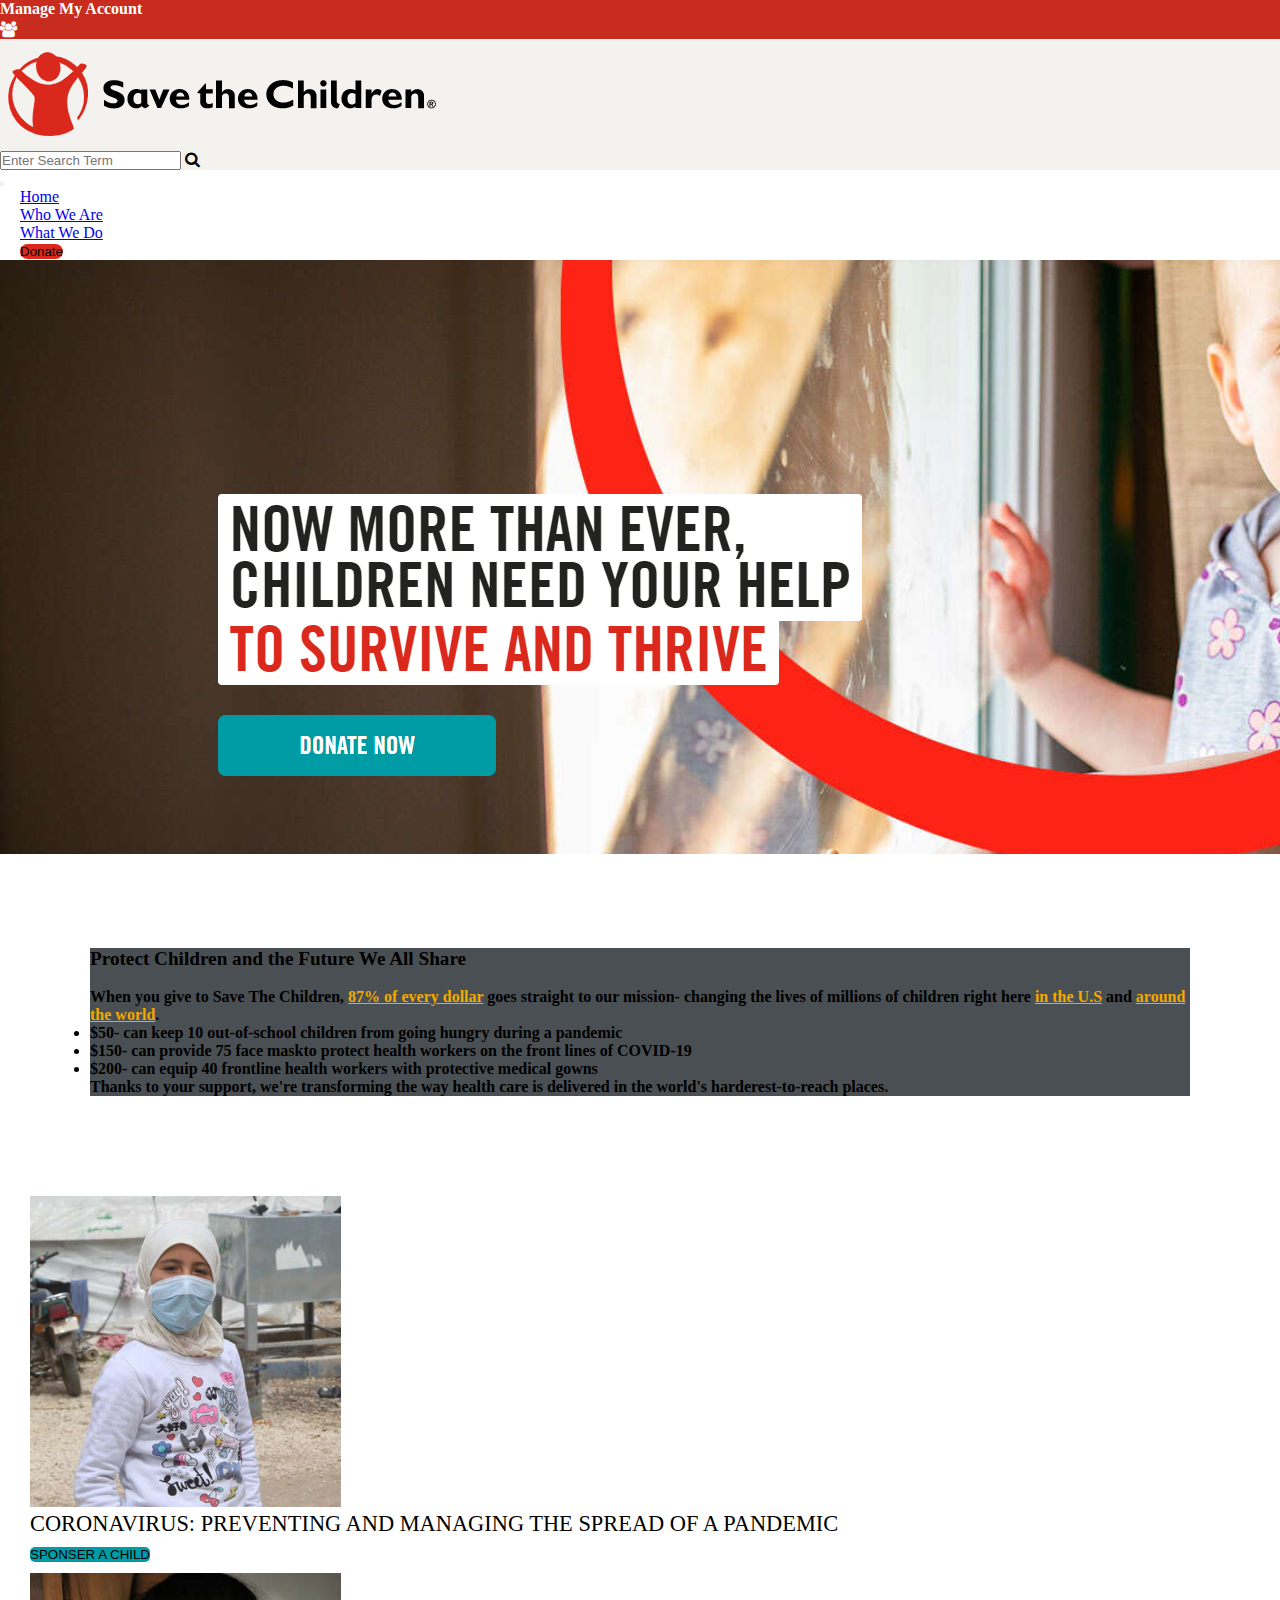
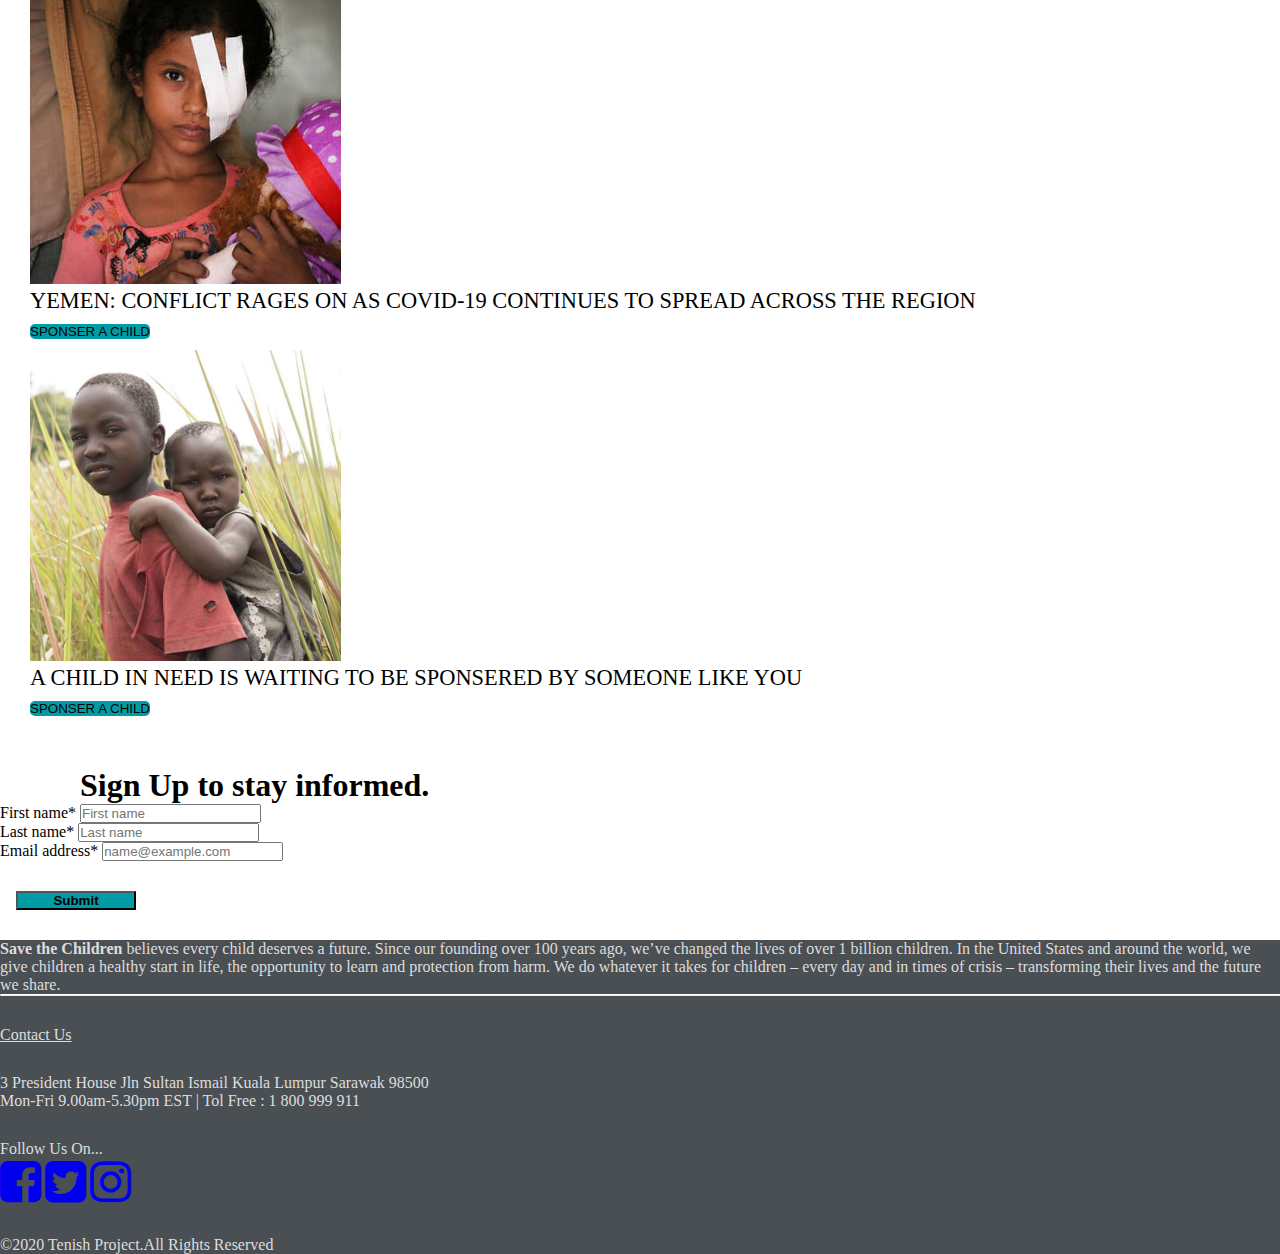
==== index.html @ 237608b5 "Initial Commit" ====
<!doctype html>
<html lang="en">
  <head>
    <!-- Required meta tags -->
    <meta charset="utf-8">
    <meta name="viewport" content="width=device-width, initial-scale=1, shrink-to-fit=no">

    <!-- Bootstrap CSS -->
    <link rel="stylesheet" href="https://stackpath.bootstrapcdn.com/bootstrap/4.5.0/css/bootstrap.min.css" integrity="sha384-9aIt2nRpC12Uk9gS9baDl411NQApFmC26EwAOH8WgZl5MYYxFfc+NcPb1dKGj7Sk" crossorigin="anonymous">

    <title>Save the children</title>
    <link rel="stylesheet" type="text/css" href="./assets/css/style.css">
    <link rel="stylesheet" href="https://stackpath.bootstrapcdn.com/font-awesome/4.7.0/css/font-awesome.min.css" integrity="sha384-wvfXpqpZZVQGK6TAh5PVlGOfQNHSoD2xbE+QkPxCAFlNEevoEH3Sl0sibVcOQVnN" crossorigin="anonymous">
  </head>
  <body>
  	<section class="first">
      <div class="container">
        <div class="row">
          <div class="col-md-12">
  		        <h4 class="float-sm-right">Manage My Account</h4>
  		        <i class="fa fa-users float-right" aria-hidden="true"></i>
          </div>
        </div>
      </div>
  	</section>

    <section>
      <div class="menu container-fluid">
        <div class="row">
          <div class="col-md-6">
            <img src="./assets/img/logo.png" class="img-fluid">
          </div>
        
          <div class="col-md-6">
            <form class="form-inline float-sm-right mt-4 mr-4">
                <input class="form-control mr-sm-2" type="search" placeholder="Enter Search Term" aria-label="Search">
                <i class="fa fa-search" aria-hidden="true"></i>
              </form>
          </div>
          </div>
      </div>
    </section>

    <nav class="navbar navbar-expand-lg navbar-light"> <!-- Navbar section -->
      <button class="navbar-toggler light-link" type="button" data-toggle="collapse" data-target="#navbarSupportedContent" aria-controls="navbarSupportedContent" aria-expanded="false" aria-label="Toggle navigation">
        <span class="navbar-toggler-icon bg-white"></span>
      </button>

      <div class="collapse navbar-collapse" id="navbarSupportedContent">
        <ul class="navbar-nav ml-auto">
          <li class="nav-item">
            <a class="nav-link px-4 text-dark font-weight-bold" href="index.html">Home  </a>
          </li>
          <li class="nav-item">
            <a class="nav-link px-4 text-dark font-weight-bold" href="about-us.html">Who We Are  </a>
          </li>
          <li class="nav-item">
            <a class="nav-link px-4 text-dark font-weight-bold" href="mission.html">What We Do  </a>
          </li>
          <li class="nav-item">
            <button onclick="window.location.href='donate.html';" class="nav-link px-4 text-white font-weight-bold">Donate</button>
          </li>
      </div>
    </nav> <!-- End Of Navbar -->

    <section class="banner">
      <div class="container-fluid d-flex">
            <img src="./assets/img/banner.png" class="w-100">
        </div>
      </div>
    </section>

    <section class="info">
      <div class="container">
        <div class="row">
          <div class="col-md-12 text-white">
            <h2 class="">Protect Children and the Future We All Share</h2>
            <br>
            <h3>When you give to Save The Children, <u>87% of every dollar</u> goes straight to our mission- changing the lives of millions of children right here <u>in the U.S</u> and <u>around the world</u>.</h3>

            <ul class="pl-5">
              <li><h3>$50- can keep 10 out-of-school children from going hungry during a pandemic</h3></li>
              <li><h3>$150- can provide 75 face maskto protect health workers on the front lines of COVID-19</h3></li>
              <li><h3>$200- can equip 40 frontline health workers with protective medical gowns</h3></li>
            </ul>

            <h3>Thanks to your support, we're transforming the way health care is delivered in the world's harderest-to-reach places.</h3>
          </div>
        </div>
      </div>
    </section>

    <section class="kids">
      <div class="container d-flex">
        <div class="row">
          <div class="col-md-4">
            <img src="./assets/img/corona.jpg" class="img-fluid w-100">
            <h2>CORONAVIRUS: PREVENTING AND MANAGING THE SPREAD OF A PANDEMIC</h2>
            <button onclick="window.location.href='donate.html';" class="nav-link px-4 text-white font-weight-bold">SPONSER A CHILD</button>
          </div>

          <div class="col-md-4">
            <img src="./assets/img/yemen.jpg" class="img-fluid w-100">
            <h2>YEMEN: CONFLICT RAGES ON AS COVID-19 CONTINUES TO SPREAD ACROSS THE REGION</h2>
            <button onclick="window.location.href='donate.html';" class="nav-link px-4 text-white font-weight-bold">SPONSER A CHILD</button>
          </div>

          <div class="col-md-4">
            <img src="./assets/img/sponser.jpg" class="img-fluid w-100">
            <h2>A CHILD IN NEED IS WAITING TO BE SPONSERED BY SOMEONE LIKE YOU</h2>
            <button onclick="window.location.href='donate.html';" class="nav-link px-4 text-white font-weight-bold">SPONSER A CHILD</button>
          </div>
        </div>
      </div>
    </section>

    <section class="contact">
      <h1>Sign Up to stay informed.</h1>
      <div class="container-fluid">
        <div class="row my-4 mx-5">
          <div class="col-md-3 form-group">
            <label for="exampleFormControlInput2">First name*</label>
                <input type="text" class="form-control" placeholder="First name">
          </div>
          <div class="col-md-3 form-group">
                <label for="exampleFormControlInput2">Last name*</label>
                <input type="text" class="form-control" placeholder="Last name">
          </div>
          <div class="col-md-3 form-group">
              <label for="exampleFormControlInput3">Email address*</label>
              <input type="email" class="form-control" id="exampleFormControlInput1" placeholder="name@example.com">
          </div> 
            <button type="submit" class="btn btn-primary">Submit</button>  
          </div>
        </div>
      </div>
    </section>

    <footer>
      <div class="container">
        <div class="row">
          <div class="col-md-6">
            <h2>
              <span>Save the Children</span> believes every child deserves a future. Since our founding over 100 years ago, we’ve changed the lives of over 1 billion children. In the United States and around the world, we give children a healthy start in life, the opportunity to learn and protection from harm. We do whatever it takes for children – every day and in times of crisis – transforming their lives and the future we share.
            </h2>
          </div>
        </div>
      </div>
      <div class="container">  
      <hr>
      </div> 

      <div class="container">
        <div class="row">
          <div class="col-md-6">
            <h2 class="text-white"><u>Contact Us</u></h2>
            <h2>
              3 President House Jln Sultan Ismail Kuala Lumpur Sarawak 98500<br>
              Mon-Fri 9.00am-5.30pm EST | Tol Free : 1 800 999 911
            </h2>
          </div>
          <div class="col-md-6">
            <h2>Follow Us On...</h2>
            <a href="https://www.facebook.com/" target="_blank"><i class="fa fa-facebook-square fa-3x text-white px-2" aria-hidden="true"></i></a>
            <a href="https://twitter.com/explore" target="_blank"><i class="fa fa-twitter-square fa-3x text-white px-2" aria-hidden="true"></i></a>
            <a href="https://www.instagram.com/" target="_blank"><i class="fa fa-instagram fa-3x text-white px-2" aria-hidden="true"></i></a>
          </div>
        </div>
      </div>
      <h2 class="text-center text-muted mx-0 my-0 mt-2">&copy;2020 Tenish Project.All Rights Reserved </h2>
    </footer>


    <!-- Optional JavaScript -->
    <!-- jQuery first, then Popper.js, then Bootstrap JS -->
    <script src="https://code.jquery.com/jquery-3.5.1.slim.min.js" integrity="sha384-DfXdz2htPH0lsSSs5nCTpuj/zy4C+OGpamoFVy38MVBnE+IbbVYUew+OrCXaRkfj" crossorigin="anonymous"></script>
    <script src="https://cdn.jsdelivr.net/npm/popper.js@1.16.0/dist/umd/popper.min.js" integrity="sha384-Q6E9RHvbIyZFJoft+2mJbHaEWldlvI9IOYy5n3zV9zzTtmI3UksdQRVvoxMfooAo" crossorigin="anonymous"></script>
    <script src="https://stackpath.bootstrapcdn.com/bootstrap/4.5.0/js/bootstrap.min.js" integrity="sha384-OgVRvuATP1z7JjHLkuOU7Xw704+h835Lr+6QL9UvYjZE3Ipu6Tp75j7Bh/kR0JKI" crossorigin="anonymous"></script>
  </body>
</html>
---- assets/css/style.css ----
* {
  padding: 0;
  margin: 0;
  box-sizing: border-box;
}

.first {
  background-color: #C82C1E;
}
.first i {
  font-size: 1rem;
  margin-right: 0.5rem;
  margin-top: 3px;
  color: #FFF;
}
.first h4 {
  font-size: 1rem;
  color: #FFF;
}

.menu {
  background: #F3F2EE;
}
.menu i {
  margin-right: 7rem;
}

.collapse ul li {
  margin-right: 20px;
  padding-left: 20px;
}
.collapse ul li button {
  background-color: #DA291C;
  border: none;
  border-radius: 8px;
}

.info {
  background-color: #4A4F53;
  margin: 90px;
}
.info u {
  color: #F2A900;
}
.info h2 {
  font-size: 1.2rem;
}
.info h3 {
  font-size: 1rem;
}

.kids img {
  height: auto;
  width: 311px;
  margin-top: 10px;
  margin-left: 30px;
  margin-right: 50px;
}
.kids h2 {
  font-size: 1.4rem;
  margin-right: 50px;
  margin-left: 30px;
  font-weight: 500;
}
.kids button {
  margin-right: 50px;
  margin-left: 30px;
  margin-top: 10px;
  background-color: #009CA6;
  border: none;
  border-radius: 5px;
}

.contact {
  margin-top: 50px;
}
.contact h1 {
  margin-left: 5rem;
}
.contact button {
  margin-top: 1.9rem;
  background: #009CA6;
  font-weight: 600;
  width: 120px;
  margin-left: 1rem;
}

.about-us button {
  margin-top: 1.9rem;
  background: #DA291C;
  font-weight: 600;
  width: auto;
  margin-left: 1rem;
  border: none;
  border-radius: 4px;
}

.money h2 {
  font-size: 1.5rem;
  font-weight: 700;
}
.money h3 {
  font-size: 1rem;
  font-weight: 400;
}

.donate-form {
  background-image: url("../img/bg.jpg");
  background-size: cover;
  background-repeat: no-repeat;
  background-attachment: fixed;
  width: 100%;
  height: auto;
}

.contain {
  background-color: #FFF;
  margin-top: 60px;
  border-radius: 5px;
  margin-bottom: 30px;
}
.contain h1 {
  font-size: 2.3rem;
  font-weight: 700;
  padding-top: 30px;
  padding-left: 10px;
}
.contain h3 {
  font-size: 1.2rem;
  font-weight: 400;
  padding-top: 20px;
  padding-bottom: 30px;
  padding-left: 10px;
}

.amount {
  background: #F1F0EB;
}
.amount button {
  margin-right: 5px;
  margin-top: 10px;
  background-color: #D1CCBD;
  color: #000;
  font-weight: 500;
  font-size: 1.5rem;
  border: none;
}

.submit button {
  margin-right: 5px;
  margin-top: 10px;
  background-color: #DA291C;
  color: #000;
  font-weight: 500;
  font-size: 1.5rem;
  border: none;
  padding: 0 90px;
}

footer {
  background-color: #4A4F53;
  color: #dedddd;
}
footer h2 {
  font-size: 1rem;
  margin-top: 30px;
  font-weight: 400;
}
footer span {
  font-weight: 700;
}
footer hr {
  border-top: 1px solid #FFF;
}

/*# sourceMappingURL=style.css.map */
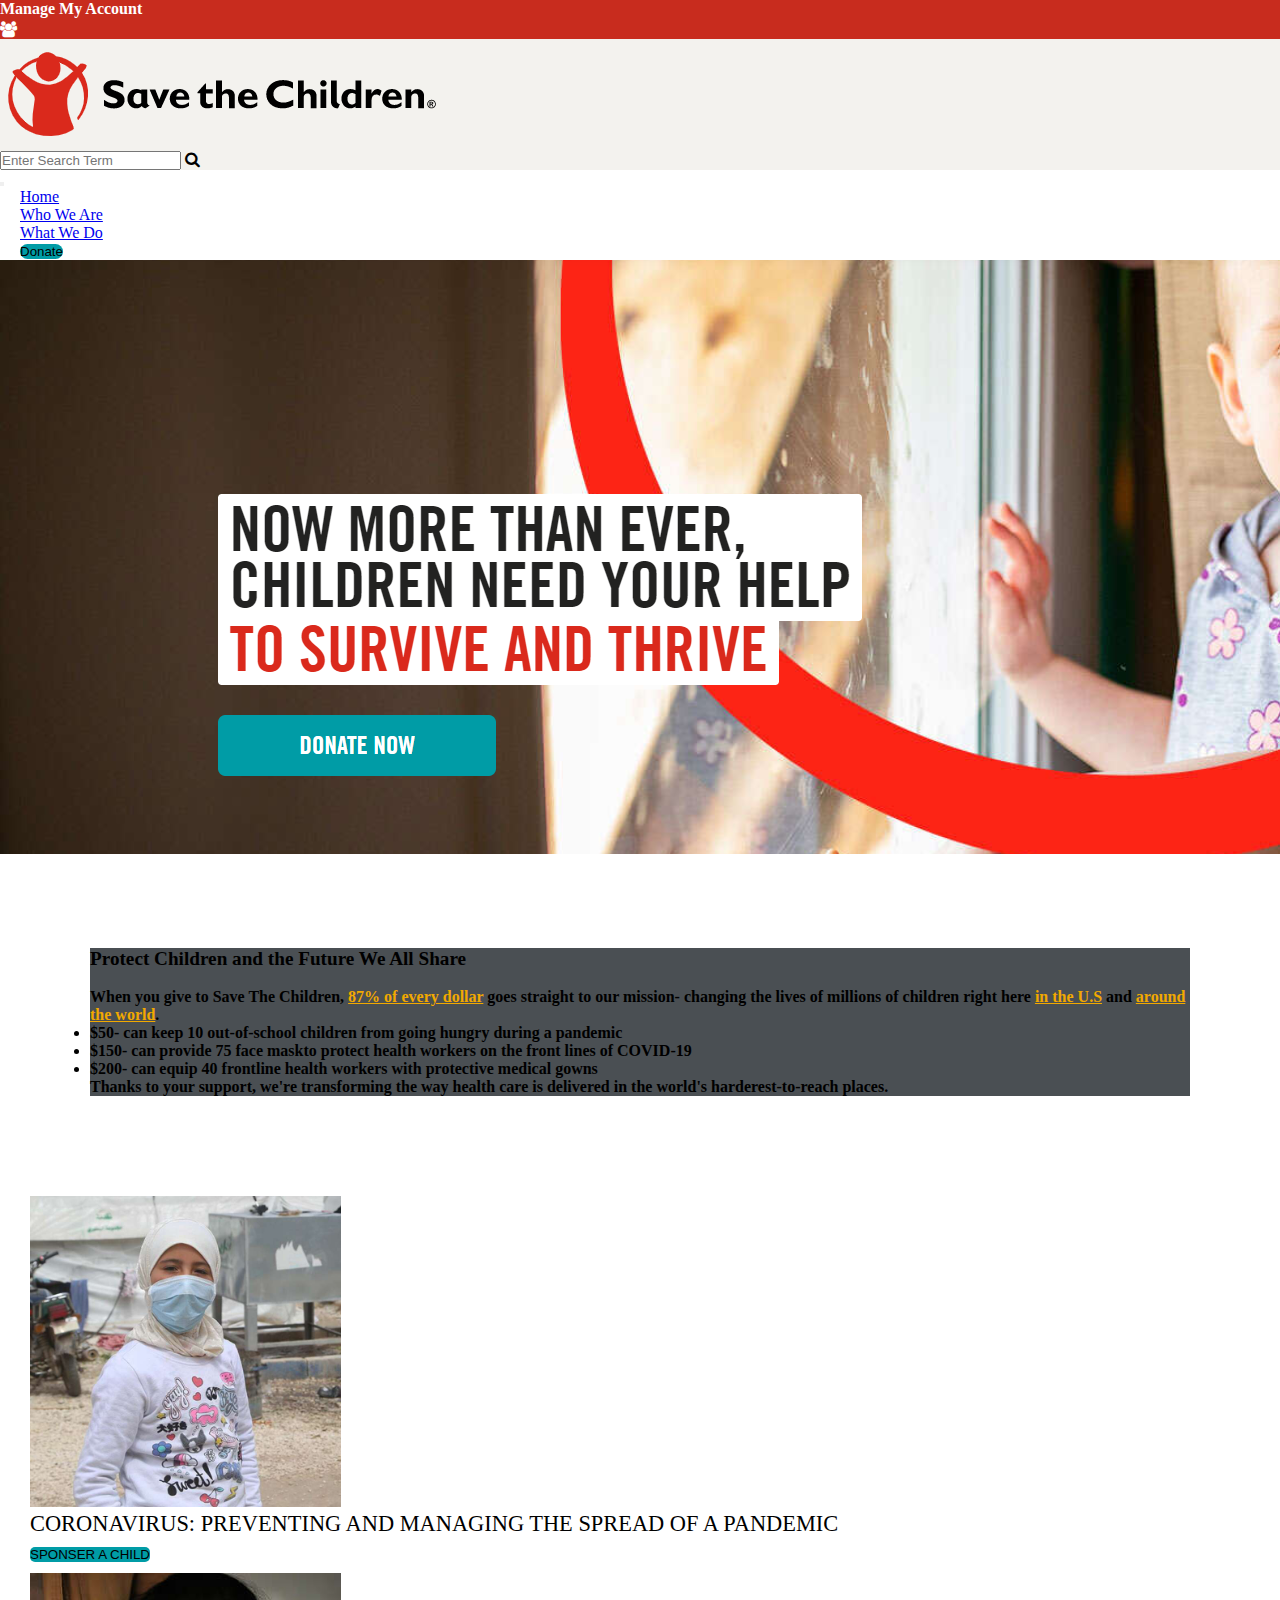
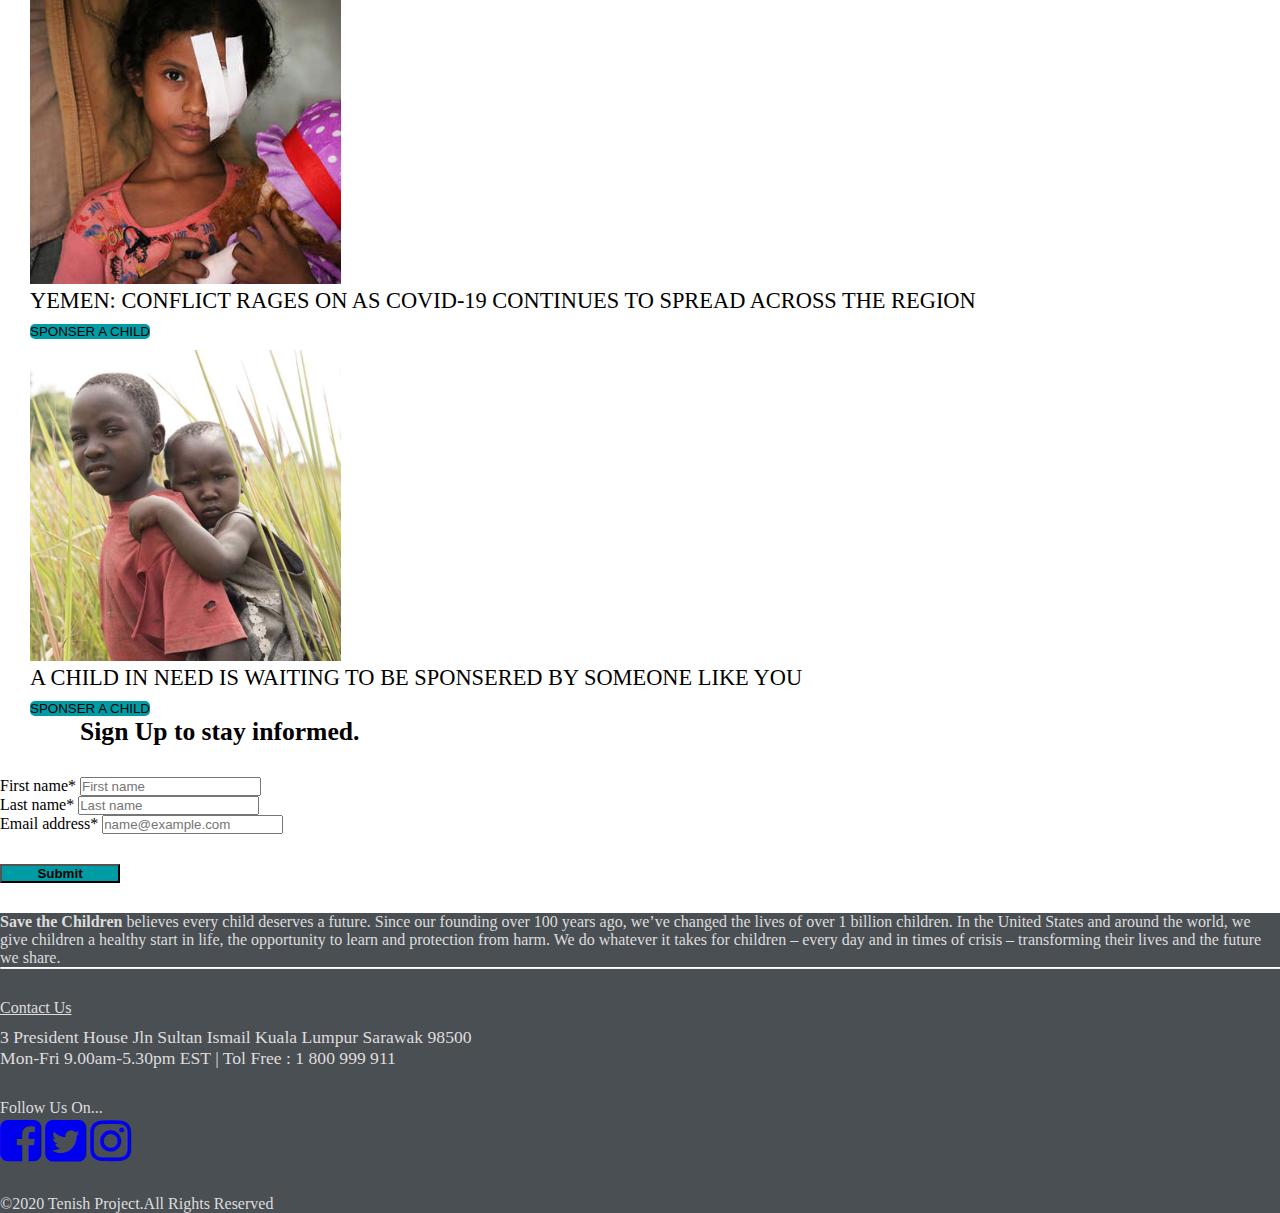
==== commit a7ada95e: "your updated message" ====
--- a/index.html
+++ b/index.html
@@ -106,7 +106,7 @@
           </div>
 
           <div class="col-md-4">
-            <img src="./assets/img/sponser.jpg" class="img-fluid w-100">
+            <img src="./assets/img/spoonser.jpg" class="img-fluid w-100">
             <h2>A CHILD IN NEED IS WAITING TO BE SPONSERED BY SOMEONE LIKE YOU</h2>
             <button onclick="window.location.href='donate.html';" class="nav-link px-4 text-white font-weight-bold">SPONSER A CHILD</button>
           </div>
@@ -114,11 +114,11 @@
       </div>
     </section>
 
-    <section class="contact">
-      <h1>Sign Up to stay informed.</h1>
+    <h1 class="sign mt-4 ">Sign Up to stay informed.</h1>
+    <section class="contact d-flex justify-content-center">
       <div class="container-fluid">
-        <div class="row my-4 mx-5">
-          <div class="col-md-3 form-group">
+        <div class="row mb-4 mx-5 ">
+          <div class="col-md-3 form-group ">
             <label for="exampleFormControlInput2">First name*</label>
                 <input type="text" class="form-control" placeholder="First name">
           </div>
@@ -130,13 +130,15 @@
               <label for="exampleFormControlInput3">Email address*</label>
               <input type="email" class="form-control" id="exampleFormControlInput1" placeholder="name@example.com">
           </div> 
+          <div class="col-md-2 form-group">
             <button type="submit" class="btn btn-primary">Submit</button>  
+          </div>
           </div>
         </div>
       </div>
     </section>
 
-    <footer>
+    <footer class="px-0 py-0 mx-0 my-0">
       <div class="container">
         <div class="row">
           <div class="col-md-6">
@@ -152,14 +154,14 @@
 
       <div class="container">
         <div class="row">
-          <div class="col-md-6">
+          <div class="col-md-6 text-center">
             <h2 class="text-white"><u>Contact Us</u></h2>
-            <h2>
+            <h3>
               3 President House Jln Sultan Ismail Kuala Lumpur Sarawak 98500<br>
               Mon-Fri 9.00am-5.30pm EST | Tol Free : 1 800 999 911
-            </h2>
+            </h3>
           </div>
-          <div class="col-md-6">
+          <div class="col-md-6 text-center">
             <h2>Follow Us On...</h2>
             <a href="https://www.facebook.com/" target="_blank"><i class="fa fa-facebook-square fa-3x text-white px-2" aria-hidden="true"></i></a>
             <a href="https://twitter.com/explore" target="_blank"><i class="fa fa-twitter-square fa-3x text-white px-2" aria-hidden="true"></i></a>
@@ -167,7 +169,7 @@
           </div>
         </div>
       </div>
-      <h2 class="text-center text-muted mx-0 my-0 mt-2">&copy;2020 Tenish Project.All Rights Reserved </h2>
+      <h2 class="text-center text-muted mx-0 my-0 mt-2 px-0 py-0">&copy;2020 Tenish Project.All Rights Reserved </h2>
     </footer>
 
 
--- a/assets/css/style.css
+++ b/assets/css/style.css
@@ -30,7 +30,7 @@
   padding-left: 20px;
 }
 .collapse ul li button {
-  background-color: #DA291C;
+  background-color: #009CA6;
   border: none;
   border-radius: 8px;
 }
@@ -71,23 +71,25 @@
   border-radius: 5px;
 }
 
+.sign {
+  margin-left: 5rem;
+  font-size: 1.6rem;
+}
+
 .contact {
-  margin-top: 50px;
-}
-.contact h1 {
-  margin-left: 5rem;
+  margin-top: 30px;
 }
 .contact button {
   margin-top: 1.9rem;
   background: #009CA6;
   font-weight: 600;
   width: 120px;
-  margin-left: 1rem;
+  margin-left: auto;
 }
 
 .about-us button {
   margin-top: 1.9rem;
-  background: #DA291C;
+  background: #009CA6;
   font-weight: 600;
   width: auto;
   margin-left: 1rem;
@@ -166,6 +168,11 @@
   margin-top: 30px;
   font-weight: 400;
 }
+footer h3 {
+  font-size: 1.1rem;
+  margin-top: 10px;
+  font-weight: 400;
+}
 footer span {
   font-weight: 700;
 }
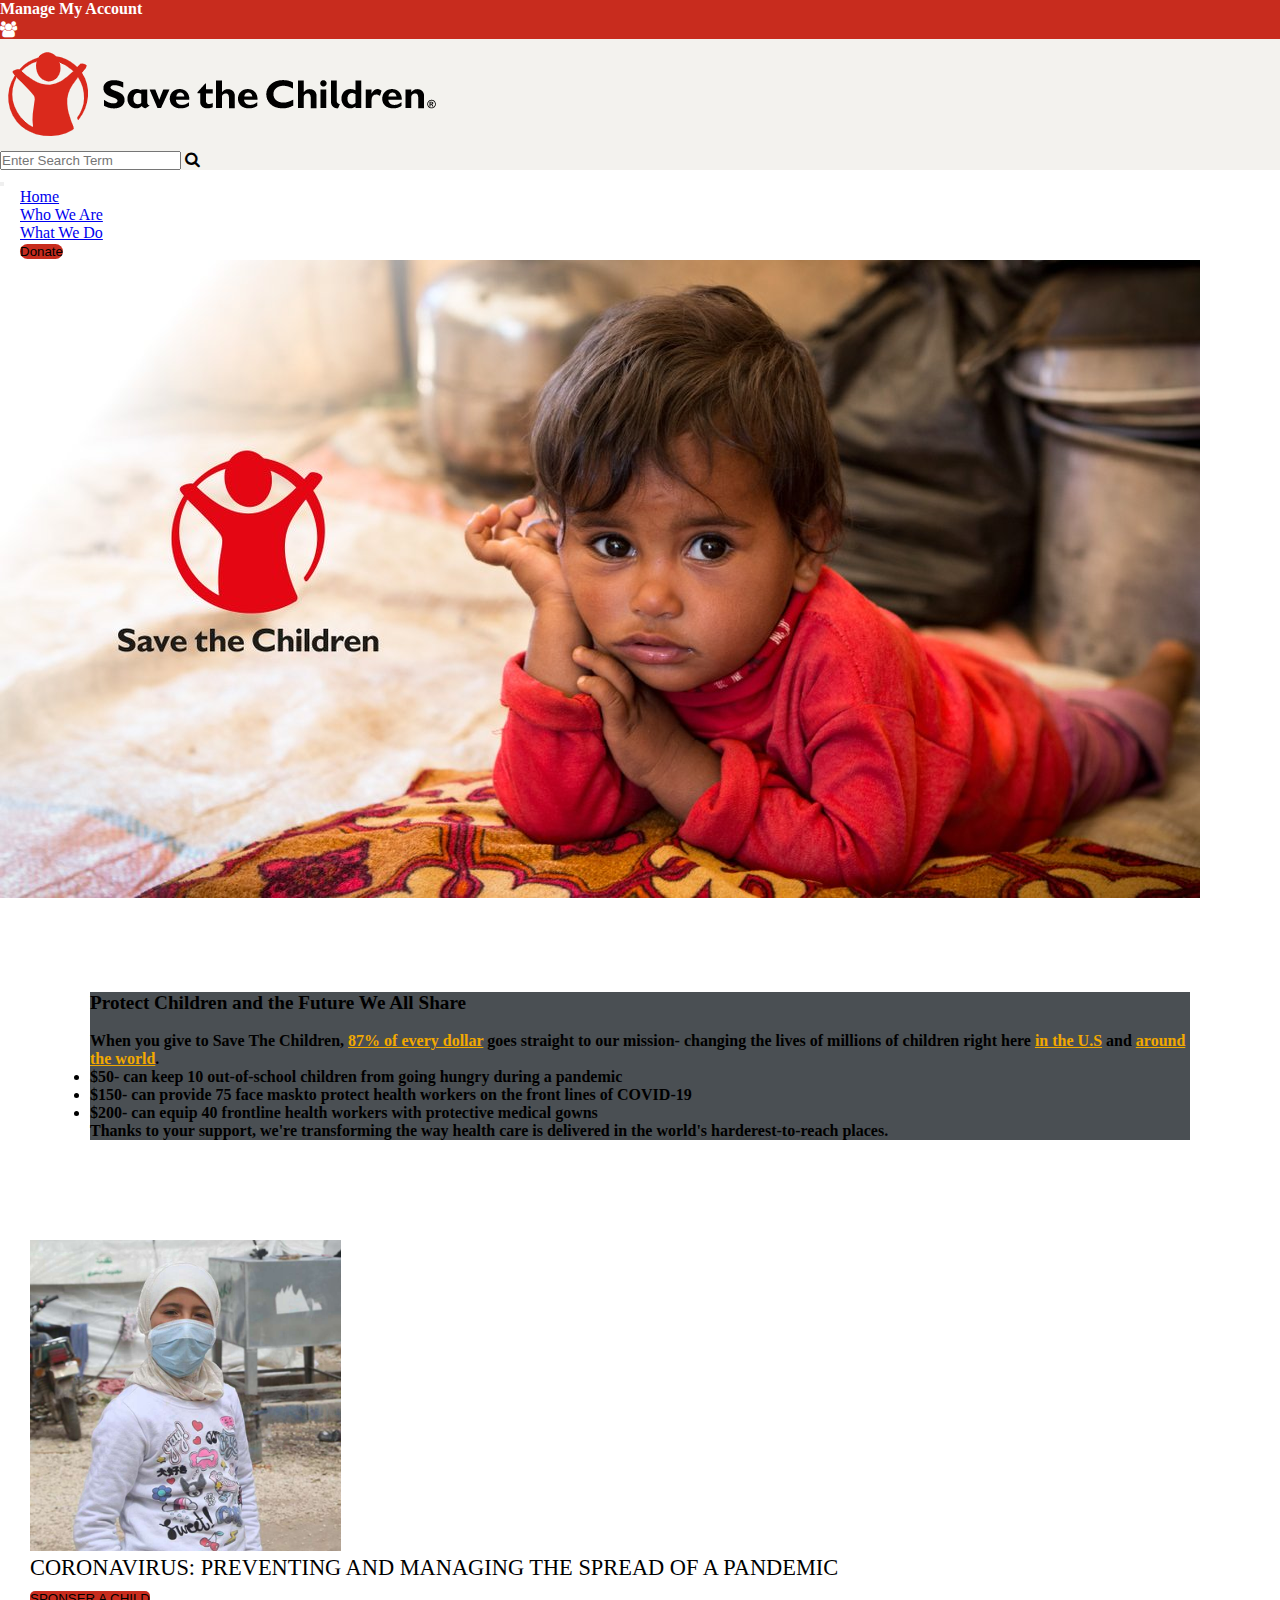
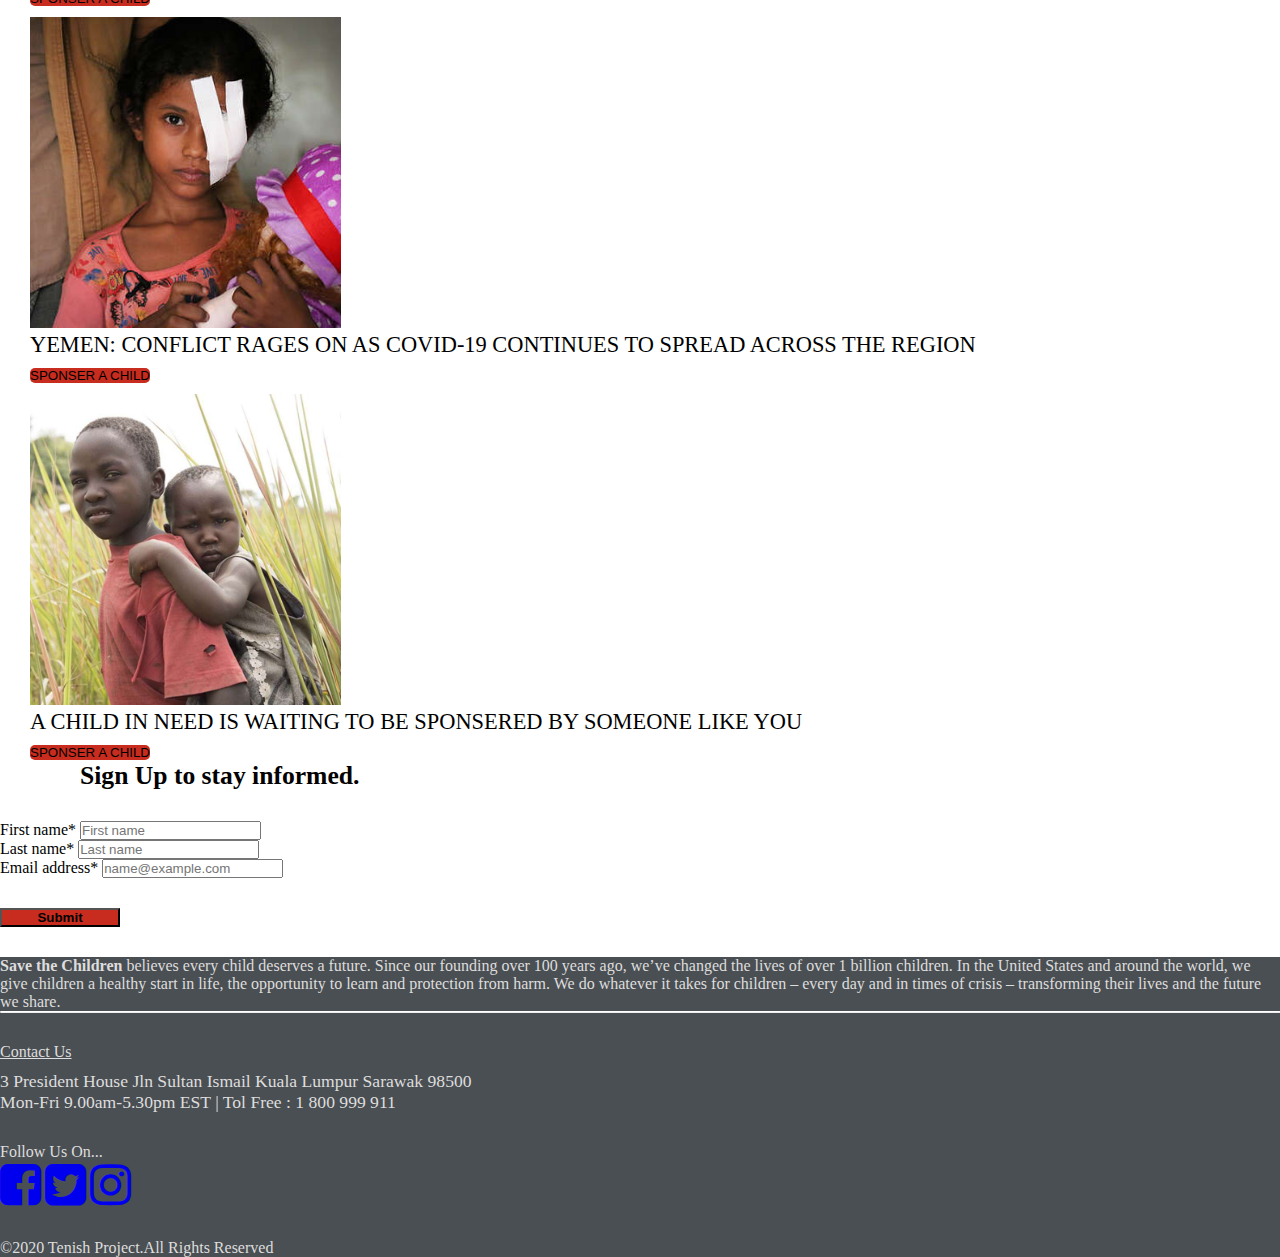
==== commit b291ac1e: "your updated message" ====
--- a/index.html
+++ b/index.html
@@ -65,7 +65,7 @@
 
     <section class="banner">
       <div class="container-fluid d-flex">
-            <img src="./assets/img/banner.png" class="w-100">
+            <img src="./assets/img/banner1.jpg" class="w-100">
         </div>
       </div>
     </section>
--- a/assets/css/style.css
+++ b/assets/css/style.css
@@ -30,7 +30,7 @@
   padding-left: 20px;
 }
 .collapse ul li button {
-  background-color: #009CA6;
+  background-color: #c82c1e;
   border: none;
   border-radius: 8px;
 }
@@ -66,7 +66,7 @@
   margin-right: 50px;
   margin-left: 30px;
   margin-top: 10px;
-  background-color: #009CA6;
+  background-color: #c82c1e;
   border: none;
   border-radius: 5px;
 }
@@ -81,7 +81,7 @@
 }
 .contact button {
   margin-top: 1.9rem;
-  background: #009CA6;
+  background: #c82c1e;
   font-weight: 600;
   width: 120px;
   margin-left: auto;
@@ -89,7 +89,7 @@
 
 .about-us button {
   margin-top: 1.9rem;
-  background: #009CA6;
+  background: #c82c1e;
   font-weight: 600;
   width: auto;
   margin-left: 1rem;
